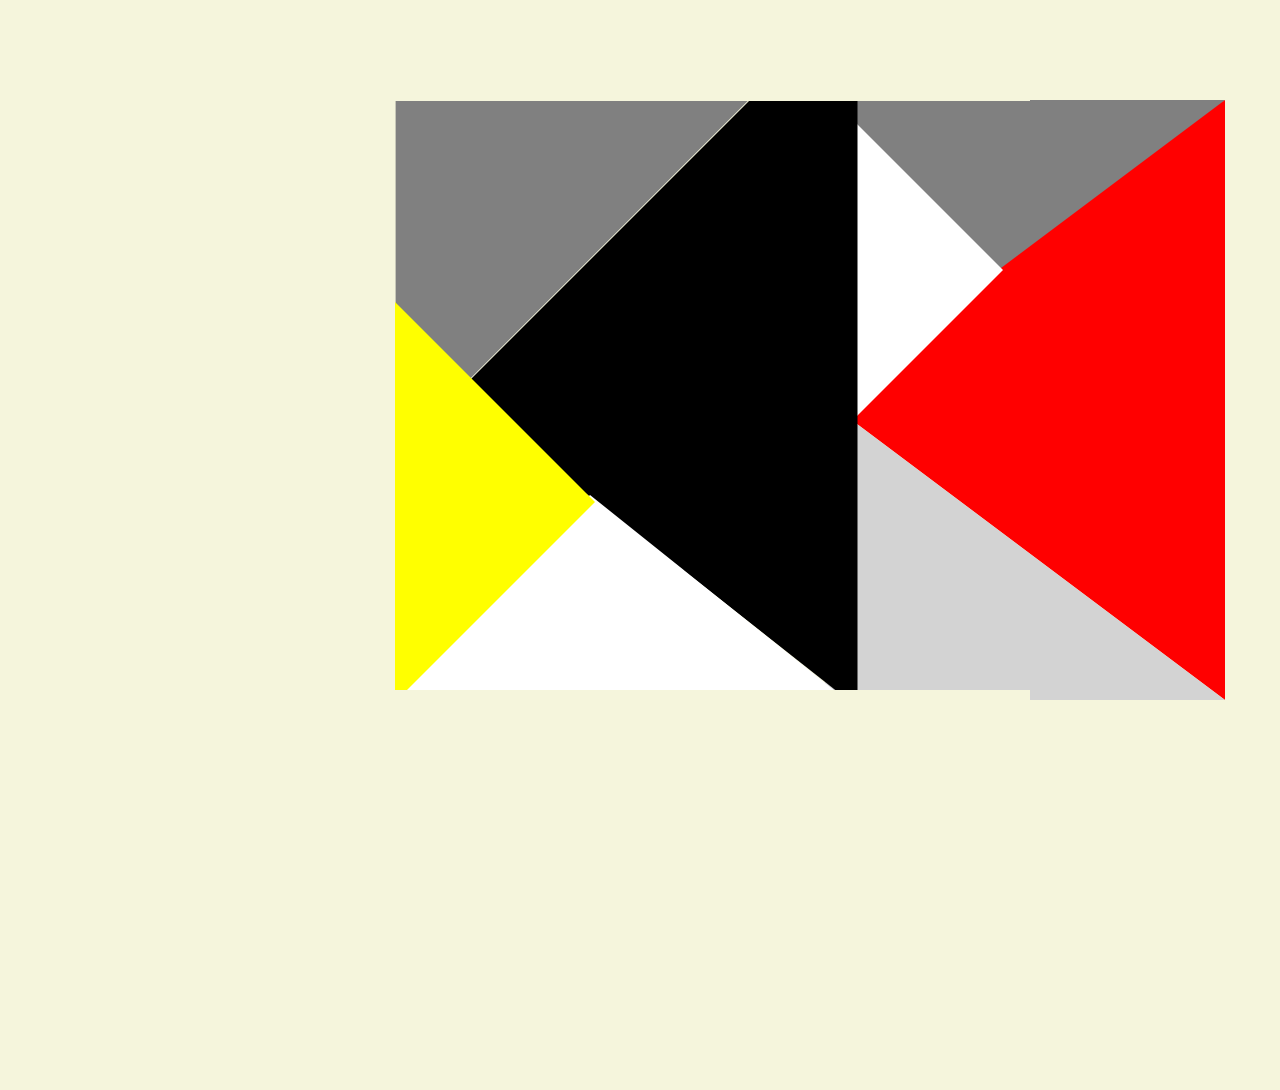
==== animated.html @ b3547588 "first commit of ass. 3" ====
<!DOCTYPE html>
<html lang="en">
<head>
    <meta charset="UTF-8">
    <meta name="viewport" content="width=device-width, initial-scale=1.0">
    <meta http-equiv="X-UA-Compatible" content="ie=edge">
    <title>Assignment 3 Painting</title>
    <link rel="stylesheet" href="style.css">
</head>
<body>

    <div id="greyA"> </div>
    <div id="redA"></div>
    <div id="lightGreyA"></div>
    <div id="whiteA"></div>
    <div id="blackA"></div>
    <div id="lightGrey2A"></div>
    <div id="white2A"></div>
    <div id="yellowA"></div>
    <div id="boarderTopA"></div>
    <div id="boarderBottomA"></div>
</body>
</html>
---- style.css ----
body{ 
 
    background-color: beige;
}
#grey {
    position: absolute;
    width: 0;
    height: 0;
    border-top: 200px solid transparent;
    border-right: 200px solid grey;
    border-bottom: 200px solid transparent;
    transform: rotate(270deg);
    left: 925px;
    top: 0px;


}

#red {
    position: absolute;
    left: 725px;
    top: 200px;
    width: 0;
    height: 0;
    border-left: 300px solid transparent;
    border-right: 300px solid transparent;
    border-bottom: 400px solid red;
    transform: rotate(270deg);



    transition: background-color 2s;

}

#lightGrey{
    position: absolute;
    width: 0;
    height: 0;
    border-bottom: 300px solid lightgrey;
    border-right: 400px solid transparent;
    top: 400px;
    left: 825px;
    
  }

#white{
    position: absolute;

    width: 0;
    height: 0;
    border-top: 180px solid transparent;
    border-right: 180px solid white;
    border-bottom: 180px solid transparent;
    transform: rotate(180deg);
    left: 823px;
    top: 90px;
}

#black{
    position: absolute;
    left: 300px;
    top: 150px;
    width: 0;
    height: 0;
    border-left: 315px solid transparent;
    border-right: 400px solid transparent;
    border-bottom: 400px solid black;
    transform: rotate(270deg);


}

#lightGrey2 { 
    position: absolute;

    width: 0;
    height: 0;
    border-top: 250px solid transparent;
    border-right: 250px solid grey;
    border-bottom: 250px solid transparent;
    transform: rotate(45deg);
    left: 359px;
    top: -62px;
}

#yellow{
    position: absolute;  

    width: 0;
    height: 0;
    border-top: 200px solid transparent;
    border-right: 200px solid yellow;
    border-bottom: 200px solid transparent;
    transform: rotate(180deg);
    left: 395px;
    top: 302px;

}

#white2{

    position: absolute;  
    
    width: 0;
    height: 0;
    border-top: 250px solid transparent;
    border-right: 200px solid white;
    border-bottom: 200px solid transparent;
    transform: rotate(90deg);
    left: 515px;
    top: 370px;
    

}
#boarderTop{
    position: absolute;
    right: 250px;  
    top: -299px;

    width: 900px;
    height: 400px;
    background-color: beige;
}

#boarderBottom{
    position: absolute;
    right: 250px;  
    top: 690px;

    width: 900px;
    height: 400px;
    background-color: beige;
}

#redA {
    position: absolute;
    left: 725px;
    top: 200px;
    width: 0;
    height: 0;
    border-left: 300px solid transparent;
    border-right: 300px solid transparent;
    border-bottom: 400px solid red;
    transform: rotate(270deg);



    animation: zipInR 2s;

}

#blackA{
    position: absolute;
    left: 300px;
    top: 150px;
    width: 0;
    height: 0;
    border-left: 315px solid transparent;
    border-right: 400px solid transparent;
    border-bottom: 400px solid black;
    transform: rotate(270deg);

    animation: zipInB 2s;
}

#lightGrey2A { 
    position: absolute;

    width: 0;
    height: 0;
    border-top: 250px solid transparent;
    border-right: 250px solid grey;
    border-bottom: 250px solid transparent;
    transform: rotate(45deg);
    left: 359px;
    top: -62px;

    animation: fallInG 3s;
}

#yellowA{
    position: absolute;  

    width: 0;
    height: 0;
    border-top: 200px solid transparent;
    border-right: 200px solid yellow;
    border-bottom: 200px solid transparent;
    transform: rotate(180deg);
    left: 395px;
    top: 302px;

    animation: fallUpY 4.2s;
}

#white2A{

    position: absolute;  
    
    width: 0;
    height: 0;
    border-top: 250px solid transparent;
    border-right: 200px solid white;
    border-bottom: 200px solid transparent;
    transform: rotate(90deg);
    left: 515px;
    top: 370px;
    
    animation: fallUpW 4s;
}

#whiteA{
    position: absolute;

    width: 0;
    height: 0;
    border-top: 180px solid transparent;
    border-right: 180px solid white;
    border-bottom: 180px solid transparent;
    transform: rotate(180deg);
    left: 823px;
    top: 90px;

    animation: fallInW 3.2s;
}

#greyA {
    position: absolute;

    width: 0;
    height: 0;
    border-top: 200px solid transparent;
    border-right: 200px solid grey;
    border-bottom: 200px solid transparent;
    transform: rotate(270deg);
    left: 925px;
    top: 0px;

    animation: fallInG2 3.4s;
}

#lightGreyA{
    position: absolute;
    width: 0;
    height: 0;
    border-bottom: 300px solid lightgrey;
    border-right: 400px solid transparent;
    top: 400px;
    left: 825px;
    
    animation: fallUpG 3.6s;
  }

  #boarderTopA{
    position: absolute;
    right: 250px;  
    top: -299px;

    width: 900px;
    height: 400px;
    background-color: beige;

    animation: zipInBo 5s;
}

#boarderBottomA{
    position: absolute;
    right: 250px;  
    top: 690px;

    width: 900px;
    height: 400px;
    background-color: beige;

    animation: zipInBo 5s;
}

@keyframes zipInR {
    from {left: 10000px;}
    to {left: 725px;}
  }

@keyframes zipInB {
    from {left: 9575px;}
    to {left: 300px;}
  }

  @keyframes fallInG {
    from {top: -100000px;}
    to {top: -62px;}
  }
  @keyframes fallUpY {
    from {top: 100000px;}
    to {top: 302px;}
  }
  @keyframes fallUpW {
    from {top: 100000px;}
    to {top: 370px;}
  }
  @keyframes fallInW {
    from {top: -100000px;}
    to {top: 90px;}
  }
  @keyframes fallInG2 {
    from {top: -100000px;}
    to {top: 0px;}
  }
  @keyframes fallUpG {
    from {top: 1000000px;}
    to {top: 400px;}
  }
  @keyframes zipInBo {
    from {right: 100000px;}
    to {right: 250px;}
  }
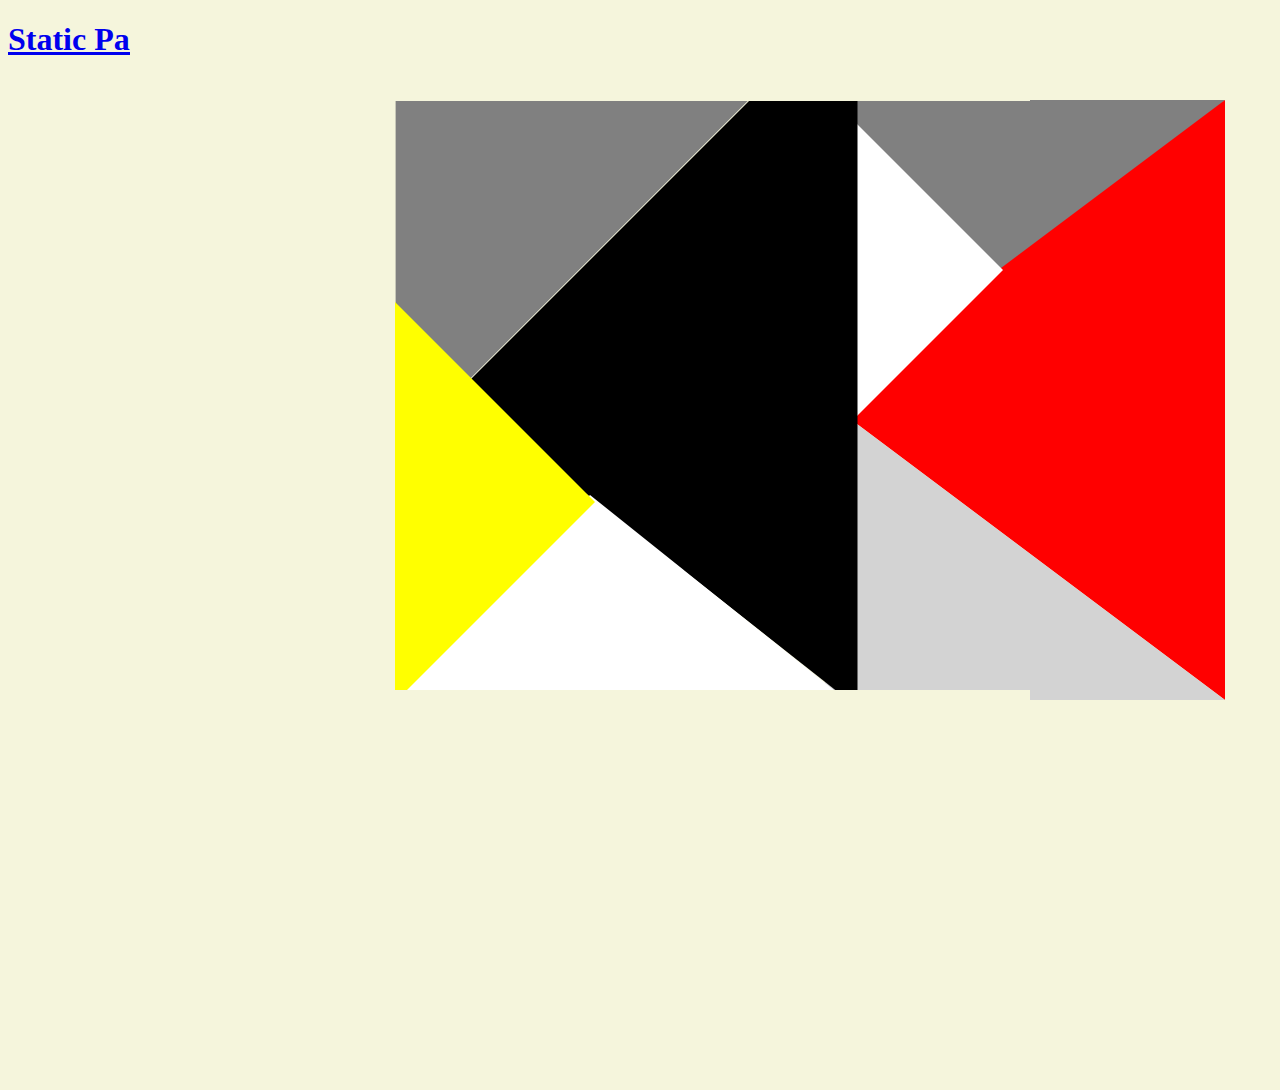
==== commit 9c46bc72: "second commit of ass. 3" ====
--- a/animated.html
+++ b/animated.html
@@ -9,6 +9,7 @@
 </head>
 <body>
 
+        <h1><a href="index.html">Static Painting</a></h1>
     <div id="greyA"> </div>
     <div id="redA"></div>
     <div id="lightGreyA"></div>
